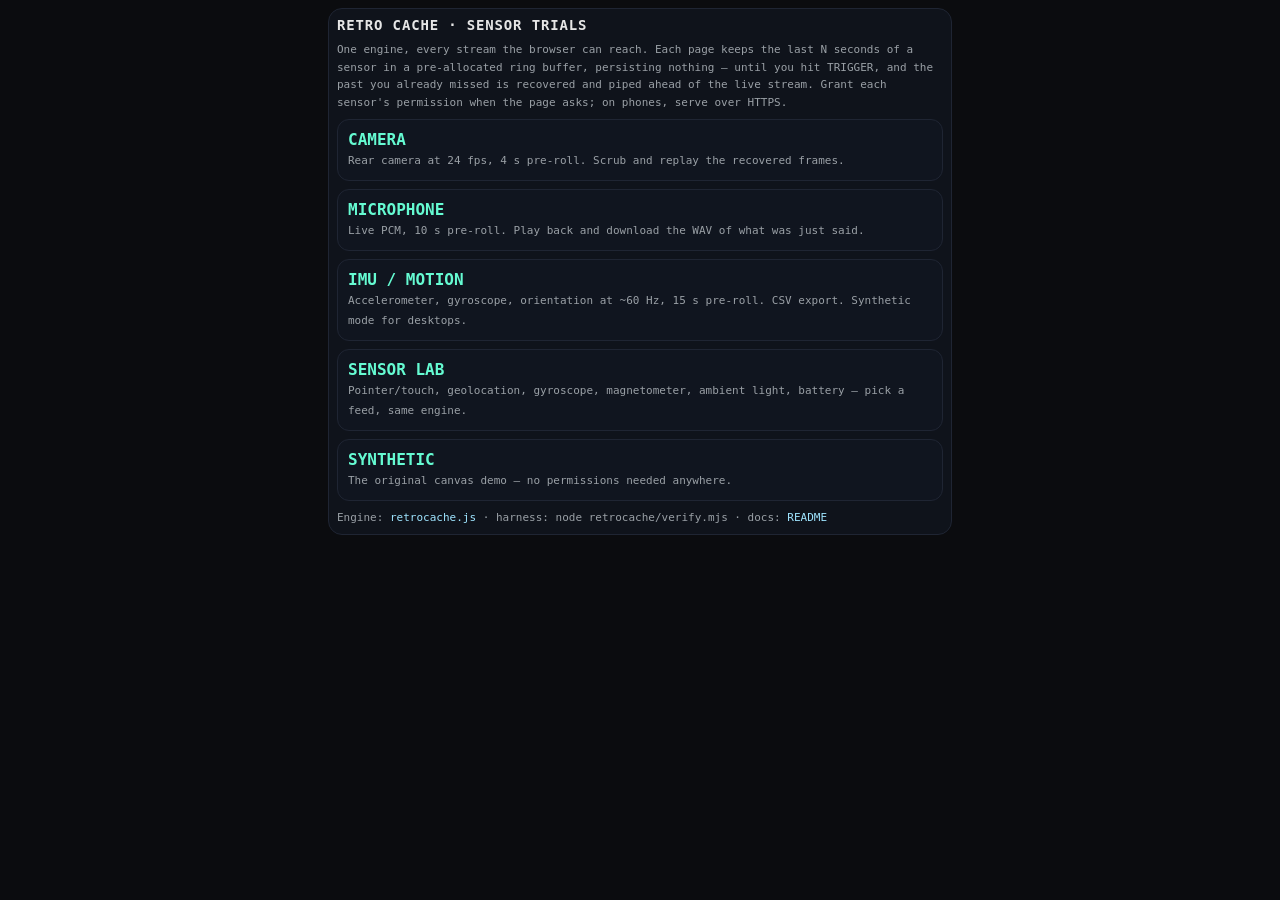
==== retrocache/index.html @ caa5473f "Add sensor trial pages: camera, microphone, IMU, and sensor lab One retroactive pre-roll trial page " ====
<!DOCTYPE html>
<html lang="en">
<head>
<meta charset="utf-8" />
<meta name="viewport" content="width=device-width, initial-scale=1, viewport-fit=cover" />
<link rel="icon" href="data:," />
<title>Retro Cache — Sensor Trials</title>
<link rel="stylesheet" href="demo.css" />
</head>
<body>
<div class="app">
  <section class="panel">
    <h1>RETRO CACHE · SENSOR TRIALS</h1>
    <div class="tiny">
      One engine, every stream the browser can reach. Each page keeps the
      last N seconds of a sensor in a pre-allocated ring buffer, persisting
      nothing — until you hit TRIGGER, and the past you already missed is
      recovered and piped ahead of the live stream. Grant each sensor's
      permission when the page asks; on phones, serve over HTTPS.
    </div>
    <div class="cards">
      <a class="card" href="camera.html"><b>CAMERA</b><br />
        <span class="tiny">Rear camera at 24 fps, 4 s pre-roll. Scrub and replay the recovered frames.</span></a>
      <a class="card" href="audio.html"><b>MICROPHONE</b><br />
        <span class="tiny">Live PCM, 10 s pre-roll. Play back and download the WAV of what was just said.</span></a>
      <a class="card" href="motion.html"><b>IMU / MOTION</b><br />
        <span class="tiny">Accelerometer, gyroscope, orientation at ~60 Hz, 15 s pre-roll. CSV export. Synthetic mode for desktops.</span></a>
      <a class="card" href="sensors.html"><b>SENSOR LAB</b><br />
        <span class="tiny">Pointer/touch, geolocation, gyroscope, magnetometer, ambient light, battery — pick a feed, same engine.</span></a>
      <a class="card" href="demo.html"><b>SYNTHETIC</b><br />
        <span class="tiny">The original canvas demo — no permissions needed anywhere.</span></a>
    </div>
    <div class="tiny">
      Engine: <a href="retrocache.js">retrocache.js</a> ·
      harness: <code>node retrocache/verify.mjs</code> ·
      docs: <a href="README.md">README</a>
    </div>
  </section>
</div>
</body>
</html>
---- retrocache/demo.css ----
/* Shared visual grammar for the retrocache sensor demos. */
:root{ --bg:#0b0c0f; --fg:#e6e6e6; --line:#1f2533; --accent:#65fbd2; --hot:#fb6597; --dim:#9aa0a6; }
*{box-sizing:border-box;-webkit-tap-highlight-color:transparent}
html,body{margin:0;min-height:100%;background:var(--bg);color:var(--fg);font-family:ui-monospace,SFMono-Regular,Menlo,monospace}
.app{display:flex;flex-direction:column;gap:8px;padding:8px;max-width:640px;margin:0 auto}
.panel{border:1px solid var(--line);border-radius:14px;background:#0f131b;padding:8px;display:flex;flex-direction:column;gap:8px}
.row{display:flex;gap:6px;align-items:center;flex-wrap:wrap}
.spread{justify-content:space-between}
.btn{border:1px solid #1c2330;background:#141923;color:#cfe1f2;border-radius:10px;padding:8px 14px;min-height:36px;font-family:inherit;font-size:13px}
.btn:disabled{opacity:.35}
.btn.hot{border-color:var(--hot);color:var(--hot)}
.btn.arm{border-color:var(--accent);color:var(--accent)}
.tiny{font-size:11px;color:var(--dim);line-height:1.6}
.err{color:var(--hot)}
.state{font-size:12px;padding:3px 8px;border-radius:8px;border:1px solid var(--line)}
.state.STANDBY_CACHING{border-color:var(--accent);color:var(--accent)}
.state.ACTIVE_RECORDING{border-color:var(--hot);color:var(--hot)}
.cv{width:100%;background:#000;border-radius:10px;display:block}
.pixel{image-rendering:pixelated}
h1{font-size:14px;margin:0;font-weight:600;letter-spacing:.06em}
.legend{display:flex;gap:14px;font-size:11px;color:var(--dim);flex-wrap:wrap}
.chip{display:inline-block;width:10px;height:10px;border-radius:2px;vertical-align:-1px;margin-right:4px}
select,input[type=range]{background:#141923;color:#cfe1f2;border:1px solid #1c2330;border-radius:10px;padding:8px;font-family:inherit;font-size:13px}
input[type=range]{flex:1;padding:0}
label.toggle{display:flex;align-items:center;gap:6px;font-size:12px;color:var(--dim)}
label.toggle input{accent-color:var(--accent)}
a{color:#9fe5ff;text-decoration:none}
.cards{display:grid;grid-template-columns:1fr;gap:8px}
.card{border:1px solid var(--line);border-radius:12px;padding:10px;background:#10151f;display:block;color:var(--fg)}
.card b{color:var(--accent)}
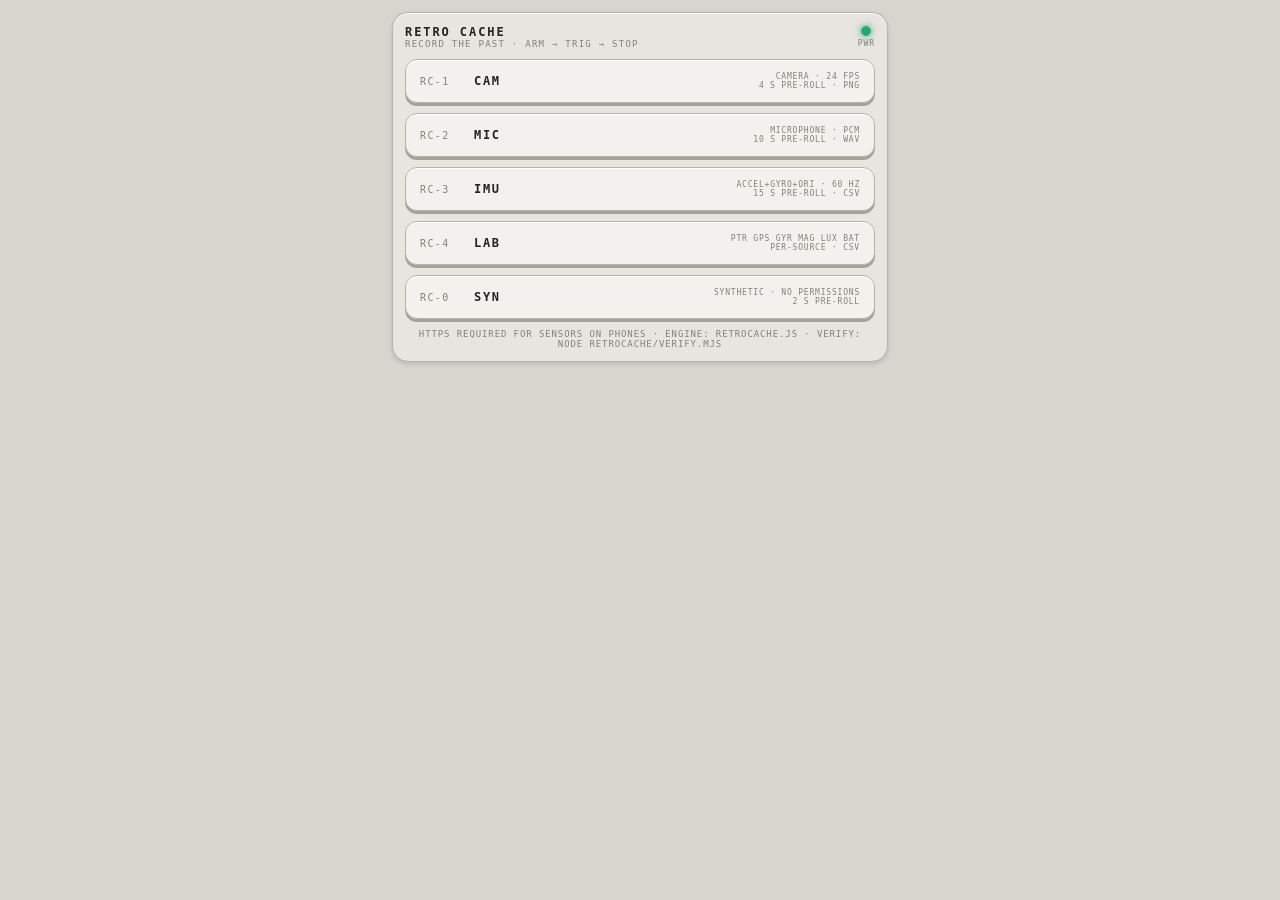
==== commit b61fd2e0: "Redesign sensor pages as hardware-style capture instruments Rework every page from a text-heavy demo" ====
--- a/retrocache/index.html
+++ b/retrocache/index.html
@@ -4,37 +4,42 @@
 <meta charset="utf-8" />
 <meta name="viewport" content="width=device-width, initial-scale=1, viewport-fit=cover" />
 <link rel="icon" href="data:," />
-<title>Retro Cache — Sensor Trials</title>
-<link rel="stylesheet" href="demo.css" />
+<title>Retro Cache Rack</title>
+<link rel="stylesheet" href="instrument.css" />
 </head>
 <body>
-<div class="app">
-  <section class="panel">
-    <h1>RETRO CACHE · SENSOR TRIALS</h1>
-    <div class="tiny">
-      One engine, every stream the browser can reach. Each page keeps the
-      last N seconds of a sensor in a pre-allocated ring buffer, persisting
-      nothing — until you hit TRIGGER, and the past you already missed is
-      recovered and piped ahead of the live stream. Grant each sensor's
-      permission when the page asks; on phones, serve over HTTPS.
+<div class="device">
+  <section class="mod rack">
+    <div class="head">
+      <div>
+        <div class="brand">RETRO CACHE</div>
+        <div class="model">RECORD THE PAST · ARM → TRIG → STOP</div>
+      </div>
+      <div class="leds">
+        <span class="led on"><i></i>PWR</span>
+      </div>
     </div>
-    <div class="cards">
-      <a class="card" href="camera.html"><b>CAMERA</b><br />
-        <span class="tiny">Rear camera at 24 fps, 4 s pre-roll. Scrub and replay the recovered frames.</span></a>
-      <a class="card" href="audio.html"><b>MICROPHONE</b><br />
-        <span class="tiny">Live PCM, 10 s pre-roll. Play back and download the WAV of what was just said.</span></a>
-      <a class="card" href="motion.html"><b>IMU / MOTION</b><br />
-        <span class="tiny">Accelerometer, gyroscope, orientation at ~60 Hz, 15 s pre-roll. CSV export. Synthetic mode for desktops.</span></a>
-      <a class="card" href="sensors.html"><b>SENSOR LAB</b><br />
-        <span class="tiny">Pointer/touch, geolocation, gyroscope, magnetometer, ambient light, battery — pick a feed, same engine.</span></a>
-      <a class="card" href="demo.html"><b>SYNTHETIC</b><br />
-        <span class="tiny">The original canvas demo — no permissions needed anywhere.</span></a>
-    </div>
-    <div class="tiny">
-      Engine: <a href="retrocache.js">retrocache.js</a> ·
-      harness: <code>node retrocache/verify.mjs</code> ·
-      docs: <a href="README.md">README</a>
-    </div>
+    <a class="slot" href="camera.html">
+      <span class="no">RC-1</span><span class="nm">CAM</span>
+      <span class="sp">CAMERA · 24 FPS<br />4 S PRE-ROLL · PNG</span>
+    </a>
+    <a class="slot" href="audio.html">
+      <span class="no">RC-2</span><span class="nm">MIC</span>
+      <span class="sp">MICROPHONE · PCM<br />10 S PRE-ROLL · WAV</span>
+    </a>
+    <a class="slot" href="motion.html">
+      <span class="no">RC-3</span><span class="nm">IMU</span>
+      <span class="sp">ACCEL+GYRO+ORI · 60 HZ<br />15 S PRE-ROLL · CSV</span>
+    </a>
+    <a class="slot" href="sensors.html">
+      <span class="no">RC-4</span><span class="nm">LAB</span>
+      <span class="sp">PTR GPS GYR MAG LUX BAT<br />PER-SOURCE · CSV</span>
+    </a>
+    <a class="slot" href="demo.html">
+      <span class="no">RC-0</span><span class="nm">SYN</span>
+      <span class="sp">SYNTHETIC · NO PERMISSIONS<br />2 S PRE-ROLL</span>
+    </a>
+    <div class="hint">HTTPS required for sensors on phones · engine: retrocache.js · verify: node retrocache/verify.mjs</div>
   </section>
 </div>
 </body>
--- a/retrocache/instrument.css
+++ b/retrocache/instrument.css
@@ -0,0 +1,76 @@
+/* Instrument chassis for the retro cache devices.
+   Light hardware panel, dark inset screens, LCD readouts, physical keys. */
+:root{
+  --panel:#d8d5cf; --mod:#e7e5e0; --edge:#b6b3ac; --well:#c9c6bf;
+  --ink:#23231f; --dim:#82807a;
+  --rec:#ff4f00; --ok:#12b06e;
+  --cache:#65fbd2; --live:#fb6597;
+  --lcd-bg:#181c17; --lcd-fg:#b8f34c; --lcd-dim:#55604b;
+}
+*{box-sizing:border-box;-webkit-tap-highlight-color:transparent}
+html,body{margin:0;min-height:100%;background:var(--panel);color:var(--ink);
+  font-family:ui-monospace,SFMono-Regular,Menlo,monospace;
+  -webkit-user-select:none;user-select:none}
+.device{max-width:520px;margin:0 auto;padding:12px;display:flex;flex-direction:column;gap:12px}
+.mod{background:var(--mod);border:1px solid var(--edge);border-radius:16px;padding:12px;
+  display:flex;flex-direction:column;gap:10px;
+  box-shadow:inset 0 1px 0 #fff,0 2px 5px rgba(0,0,0,.14)}
+.head{display:flex;justify-content:space-between;align-items:center}
+.brand{font-size:12px;font-weight:700;letter-spacing:.16em}
+.model{font-size:9px;color:var(--dim);letter-spacing:.14em}
+a.model{text-decoration:none}
+.leds{display:flex;gap:12px}
+.led{display:flex;flex-direction:column;align-items:center;gap:3px;
+  font-size:8px;letter-spacing:.12em;color:var(--dim)}
+.led i{width:10px;height:10px;border-radius:50%;background:#a9a69f;
+  border:1px solid #8b887f;display:block}
+.led.on i{background:var(--ok);box-shadow:0 0 7px var(--ok)}
+.led.rec.on i{background:var(--rec);box-shadow:0 0 9px var(--rec)}
+.screen{width:100%;display:block;background:#0b0d0b;border-radius:10px;
+  border:3px solid #23251f;box-shadow:inset 0 2px 10px rgba(0,0,0,.75)}
+.pixel{image-rendering:pixelated}
+.lcds{display:flex;gap:8px;flex-wrap:wrap}
+.lcd{flex:1;min-width:64px;background:var(--lcd-bg);border-radius:7px;
+  padding:5px 8px 6px;border:2px solid #0e110d}
+.lcd label{display:block;font-size:8px;color:var(--lcd-dim);letter-spacing:.18em}
+.lcd b{font-size:16px;line-height:1.2;color:var(--lcd-fg);font-weight:600;
+  font-variant-numeric:tabular-nums;white-space:nowrap}
+.lcd.wide{flex:100%}
+.lcd.wide b{font-size:11px;white-space:normal;word-break:break-word}
+.bars{display:flex;flex-direction:column;gap:6px}
+.bar{display:flex;align-items:center;gap:8px;font-size:8px;color:var(--dim);letter-spacing:.14em}
+.bar span{width:44px;text-align:right}
+.bar canvas{flex:1;height:12px}
+.keys{display:flex;gap:14px;align-items:center;justify-content:center;padding:4px 0}
+.key{min-width:64px;height:56px;border-radius:12px;background:#f3f1ed;
+  border:1px solid var(--edge);box-shadow:0 3px 0 #a5a29b,inset 0 1px 0 #fff;
+  font-family:inherit;font-size:10px;letter-spacing:.12em;color:var(--ink);cursor:pointer}
+.key:active:not(:disabled){transform:translateY(2px);box-shadow:0 1px 0 #a5a29b}
+.key:disabled{opacity:.38;cursor:default}
+.key.trig{width:88px;height:88px;min-width:88px;border-radius:50%;
+  background:var(--rec);color:#fff;border:4px solid #cc3f00;font-weight:700;
+  box-shadow:0 4px 0 #a83400,inset 0 2px 0 rgba(255,255,255,.35)}
+.key.trig:active:not(:disabled){transform:translateY(3px);box-shadow:0 1px 0 #a83400}
+.key.armk{border-color:#0e9a60;color:#0b7a4d}
+.key.small{min-width:52px;height:40px;font-size:9px}
+.key.tog.on{background:#20241f;color:var(--lcd-fg);border-color:#0e110d;box-shadow:0 1px 0 #a5a29b}
+.row{display:flex;gap:8px;align-items:center;flex-wrap:wrap}
+input[type=range]{flex:1;appearance:none;height:26px;background:transparent;margin:0}
+input[type=range]::-webkit-slider-runnable-track{height:6px;border-radius:3px;background:var(--well);
+  border:1px solid var(--edge)}
+input[type=range]::-webkit-slider-thumb{appearance:none;width:26px;height:26px;margin-top:-11px;
+  border-radius:6px;background:#f3f1ed;border:1px solid var(--edge);box-shadow:0 2px 0 #a5a29b}
+select{background:#f3f1ed;color:var(--ink);border:1px solid var(--edge);border-radius:10px;
+  padding:10px;font-family:inherit;font-size:11px;letter-spacing:.08em;flex:1;
+  box-shadow:0 2px 0 #a5a29b}
+.hint{font-size:9px;color:var(--dim);letter-spacing:.1em;text-align:center;text-transform:uppercase}
+.legend{display:flex;gap:12px;justify-content:center;font-size:8px;color:var(--dim);letter-spacing:.12em}
+.chip{display:inline-block;width:8px;height:8px;border-radius:2px;vertical-align:-1px;margin-right:4px}
+/* rack (index) */
+.rack a.slot{display:flex;justify-content:space-between;align-items:center;gap:10px;
+  background:#f3f1ed;border:1px solid var(--edge);border-radius:12px;padding:12px 14px;
+  color:var(--ink);text-decoration:none;box-shadow:0 3px 0 #a5a29b,inset 0 1px 0 #fff}
+.rack a.slot:active{transform:translateY(2px);box-shadow:0 1px 0 #a5a29b}
+.slot .no{font-size:10px;color:var(--dim);letter-spacing:.14em;width:44px}
+.slot .nm{font-size:12px;font-weight:700;letter-spacing:.14em;flex:1}
+.slot .sp{font-size:8px;color:var(--dim);letter-spacing:.1em;text-align:right}
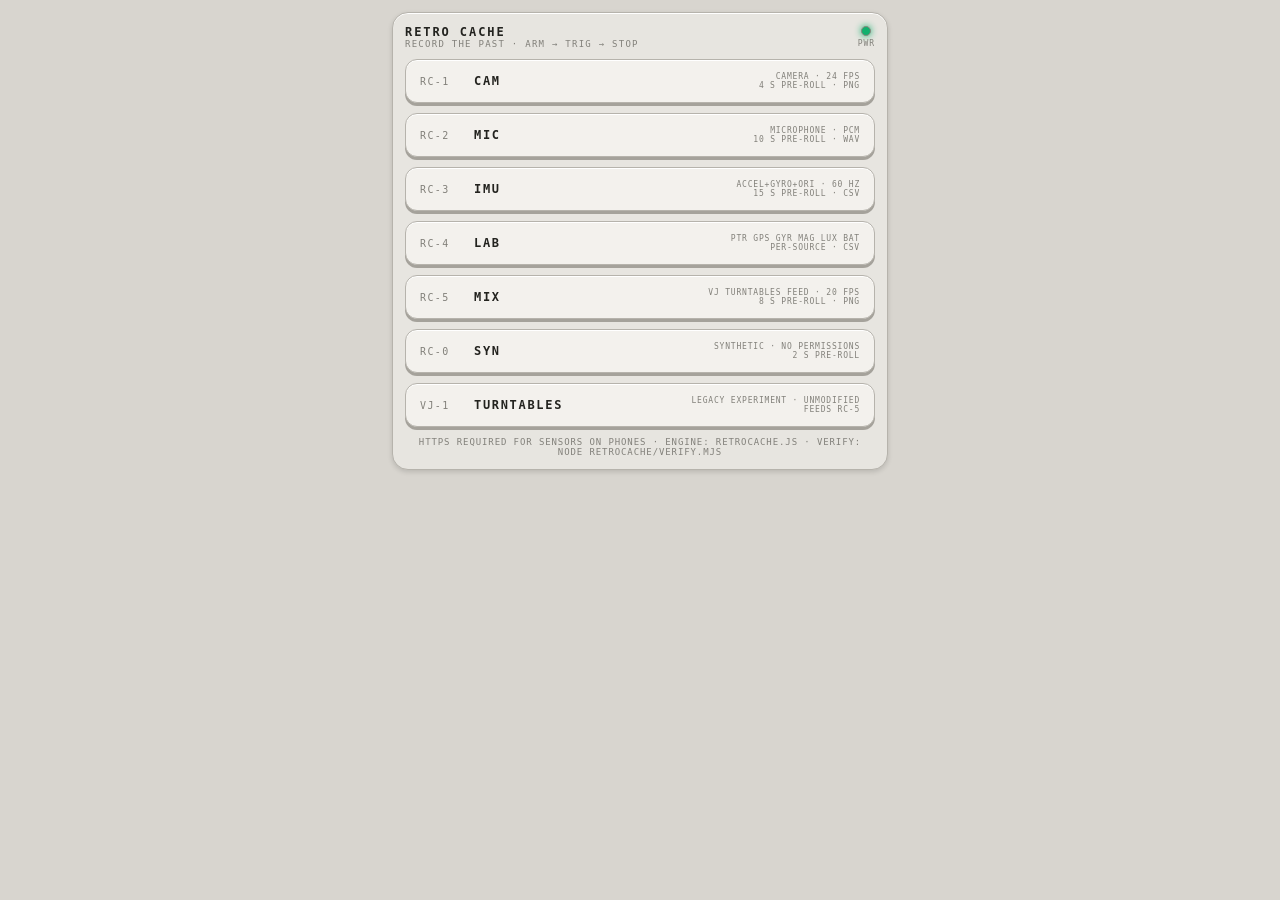
==== commit 04b3f87e: "Add family landing, fold legacy turntables in as RC-5 source, deploy via Pages - Preserve the origin" ====
--- a/retrocache/index.html
+++ b/retrocache/index.html
@@ -35,9 +35,17 @@
       <span class="no">RC-4</span><span class="nm">LAB</span>
       <span class="sp">PTR GPS GYR MAG LUX BAT<br />PER-SOURCE · CSV</span>
     </a>
+    <a class="slot" href="mix.html">
+      <span class="no">RC-5</span><span class="nm">MIX</span>
+      <span class="sp">VJ TURNTABLES FEED · 20 FPS<br />8 S PRE-ROLL · PNG</span>
+    </a>
     <a class="slot" href="demo.html">
       <span class="no">RC-0</span><span class="nm">SYN</span>
       <span class="sp">SYNTHETIC · NO PERMISSIONS<br />2 S PRE-ROLL</span>
+    </a>
+    <a class="slot" href="../turntables.html">
+      <span class="no">VJ-1</span><span class="nm">TURNTABLES</span>
+      <span class="sp">LEGACY EXPERIMENT · UNMODIFIED<br />FEEDS RC-5</span>
     </a>
     <div class="hint">HTTPS required for sensors on phones · engine: retrocache.js · verify: node retrocache/verify.mjs</div>
   </section>
